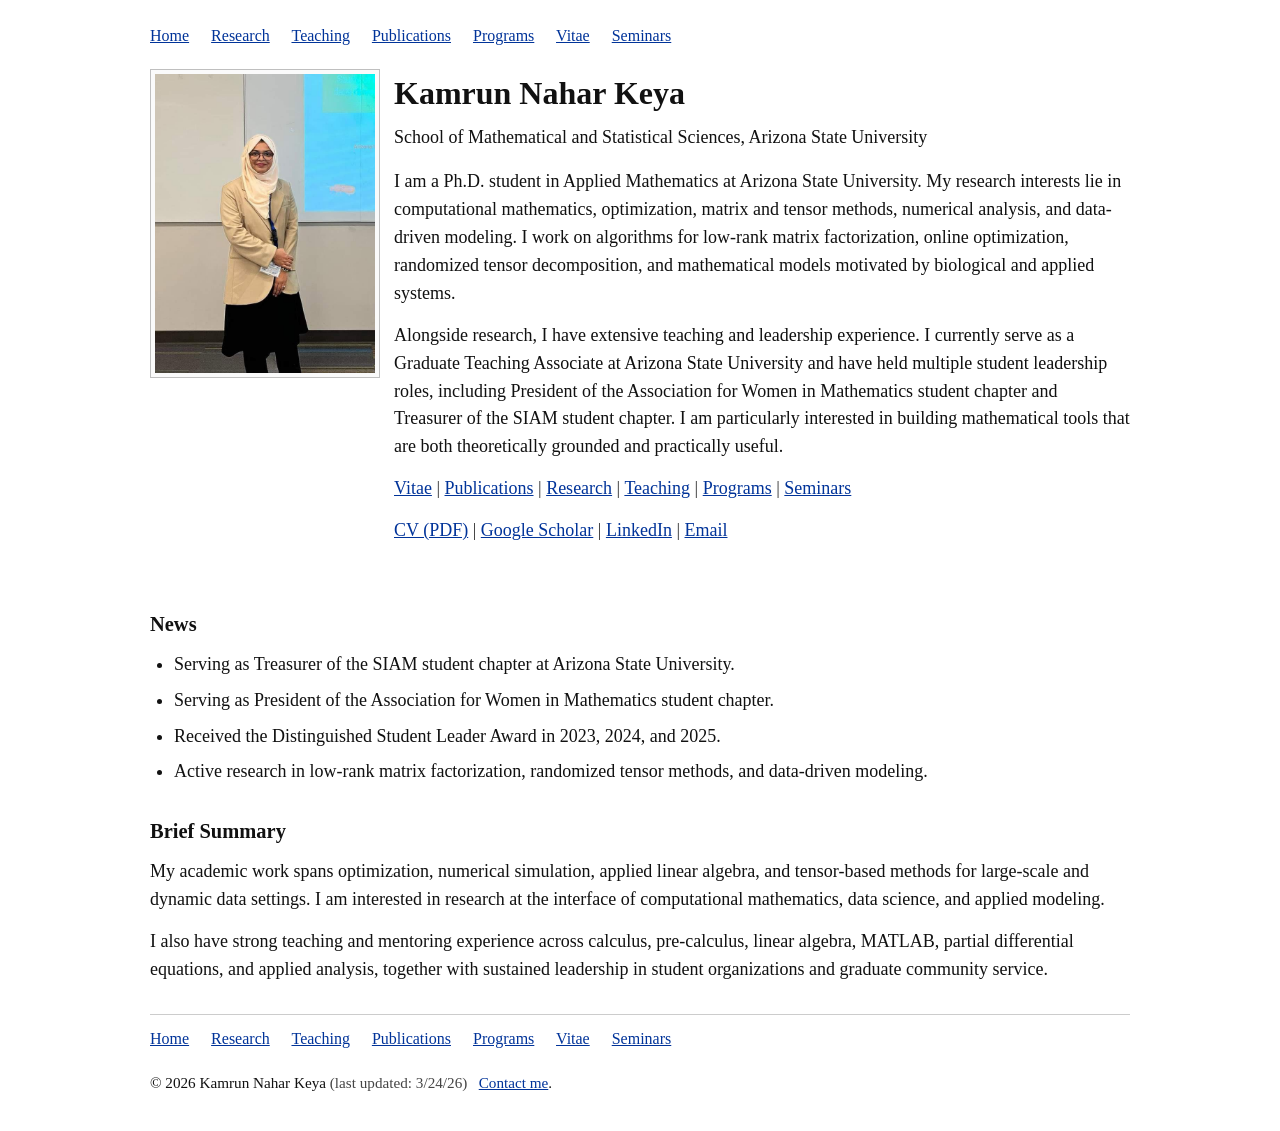
==== index.html @ a8cf1fe7 "Replace placeholder with profile image" ====
<!DOCTYPE html>
<html lang="en">
<head>
  <meta charset="UTF-8" />
  <meta name="viewport" content="width=device-width, initial-scale=1.0" />
  <title>Kamrun Nahar Keya :: Home</title>
  <meta name="description" content="Kamrun Nahar Keya, Ph.D. student in Applied Mathematics at Arizona State University." />
  <link rel="stylesheet" href="./style.css" />
</head>
<body>
  <div class="page">
    
    <div class="nav">
      <a href="./index.html">Home</a>
      <a href="./research/index.html">Research</a>
      <a href="./teaching/index.html">Teaching</a>
      <a href="./publications/index.html">Publications</a>
      <a href="./programs/index.html">Programs</a>
      <a href="./vitae/index.html">Vitae</a>
      <a href="./seminars/index.html">Seminars</a>
    </div>
    
    
<div class="header-grid">
  <div>
    <!-- Replace the placeholder below with: <img src="profile.jpg" alt="Kamrun Nahar Keya" class="photo" /> -->
    <img src="profile.jpg" alt="Kamrun Nahar Keya" class="photo" />
  </div>
  <div class="header">
    <h1>Kamrun Nahar Keya</h1>
    <div class="subtitle">School of Mathematical and Statistical Sciences, Arizona State University</div>
    <p>
      I am a Ph.D. student in Applied Mathematics at Arizona State University. My research interests lie in
      computational mathematics, optimization, matrix and tensor methods, numerical analysis, and data-driven
      modeling. I work on algorithms for low-rank matrix factorization, online optimization, randomized tensor
      decomposition, and mathematical models motivated by biological and applied systems.
    </p>
    <p>
      Alongside research, I have extensive teaching and leadership experience. I currently serve as a Graduate
      Teaching Associate at Arizona State University and have held multiple student leadership roles, including
      President of the Association for Women in Mathematics student chapter and Treasurer of the SIAM student chapter.
      I am particularly interested in building mathematical tools that are both theoretically grounded and practically useful.
    </p>
    <p class="meta">
      <a href="vitae/index.html">Vitae</a> |
      <a href="publications/index.html">Publications</a> |
      <a href="research/index.html">Research</a> |
      <a href="teaching/index.html">Teaching</a> |
      <a href="programs/index.html">Programs</a> |
      <a href="seminars/index.html">Seminars</a>
    </p>
    <p class="meta">
      <a href="cv.pdf" target="_blank" rel="noopener">CV (PDF)</a> |
      <a href="https://scholar.google.com/citations?user=X4joiKQAAAAJ&hl=en&oi=ao" target="_blank" rel="noopener">Google Scholar</a> |
      <a href="http://www.linkedin.com/in/kamrunkeya/" target="_blank" rel="noopener">LinkedIn</a> |
      <a href="mailto:kkeya1@asu.edu">Email</a>
    </p>
  </div>
</div>

<h2>News</h2>
<ul>
  <li>Serving as Treasurer of the SIAM student chapter at Arizona State University.</li>
  <li>Serving as President of the Association for Women in Mathematics student chapter.</li>
  <li>Received the Distinguished Student Leader Award in 2023, 2024, and 2025.</li>
  <li>Active research in low-rank matrix factorization, randomized tensor methods, and data-driven modeling.</li>
</ul>

<h2>Brief Summary</h2>
<p>
  My academic work spans optimization, numerical simulation, applied linear algebra, and tensor-based methods for
  large-scale and dynamic data settings. I am interested in research at the interface of computational mathematics,
  data science, and applied modeling.
</p>

<p>
  I also have strong teaching and mentoring experience across calculus, pre-calculus, linear algebra, MATLAB,
  partial differential equations, and applied analysis, together with sustained leadership in student organizations
  and graduate community service.
</p>

    
    <div class="footer">
      <div class="footnav">
        <a href="./index.html">Home</a>
        <a href="./research/index.html">Research</a>
        <a href="./teaching/index.html">Teaching</a>
        <a href="./publications/index.html">Publications</a>
        <a href="./programs/index.html">Programs</a>
        <a href="./vitae/index.html">Vitae</a>
        <a href="./seminars/index.html">Seminars</a>
      </div>
      © 2026 Kamrun Nahar Keya <span class="last-updated">(last updated: 3/24/26)</span>
      &nbsp; <a href="mailto:kkeya1@asu.edu">Contact me</a>.
    </div>
    
  </div>
</body>
</html>
---- style.css ----
body {
  margin: 0;
  padding: 0;
  background: #ffffff;
  color: #111111;
  font-family: Georgia, "Times New Roman", Times, serif;
  font-size: 18px;
  line-height: 1.55;
}

.page {
  max-width: 980px;
  margin: 0 auto;
  padding: 24px 22px 36px;
}

.nav,
.footnav {
  margin-bottom: 20px;
  font-size: 1rem;
}

.nav a,
.footnav a {
  margin-right: 18px;
  white-space: nowrap;
}

a {
  color: #003399;
  text-decoration: underline;
}

h1 {
  font-size: 2rem;
  margin: 0 0 6px 0;
  font-weight: 700;
}

h2 {
  font-size: 1.28rem;
  margin: 30px 0 10px 0;
  font-weight: 700;
}

h3 {
  font-size: 1.08rem;
  margin: 20px 0 8px 0;
  font-weight: 700;
}

p {
  margin: 0 0 14px 0;
}

ul {
  margin: 0 0 16px 24px;
  padding: 0;
}

li {
  margin-bottom: 8px;
}

.header {
  margin-bottom: 20px;
}

.header-grid {
  display: grid;
  grid-template-columns: 220px 1fr;
  gap: 24px;
  align-items: start;
}

.photo {
  width: 100%;
  max-width: 220px;
  border: 1px solid #bfbfbf;
  padding: 4px;
  background: #fafafa;
}

.placeholder {
  width: 100%;
  max-width: 220px;
  min-height: 240px;
  border: 1px solid #bfbfbf;
  display: flex;
  align-items: center;
  justify-content: center;
  text-align: center;
  padding: 12px;
  background: #fafafa;
  font-size: 0.95rem;
}

.subtitle {
  margin-bottom: 16px;
}

.meta {
  color: #333333;
}

.footer {
  margin-top: 30px;
  padding-top: 12px;
  border-top: 1px solid #cccccc;
  font-size: 0.95rem;
}

.last-updated {
  color: #444444;
}

@media (max-width: 760px) {
  body {
    font-size: 17px;
  }

  .header-grid {
    grid-template-columns: 1fr;
  }

  .photo,
  .placeholder {
    max-width: 180px;
  }
}
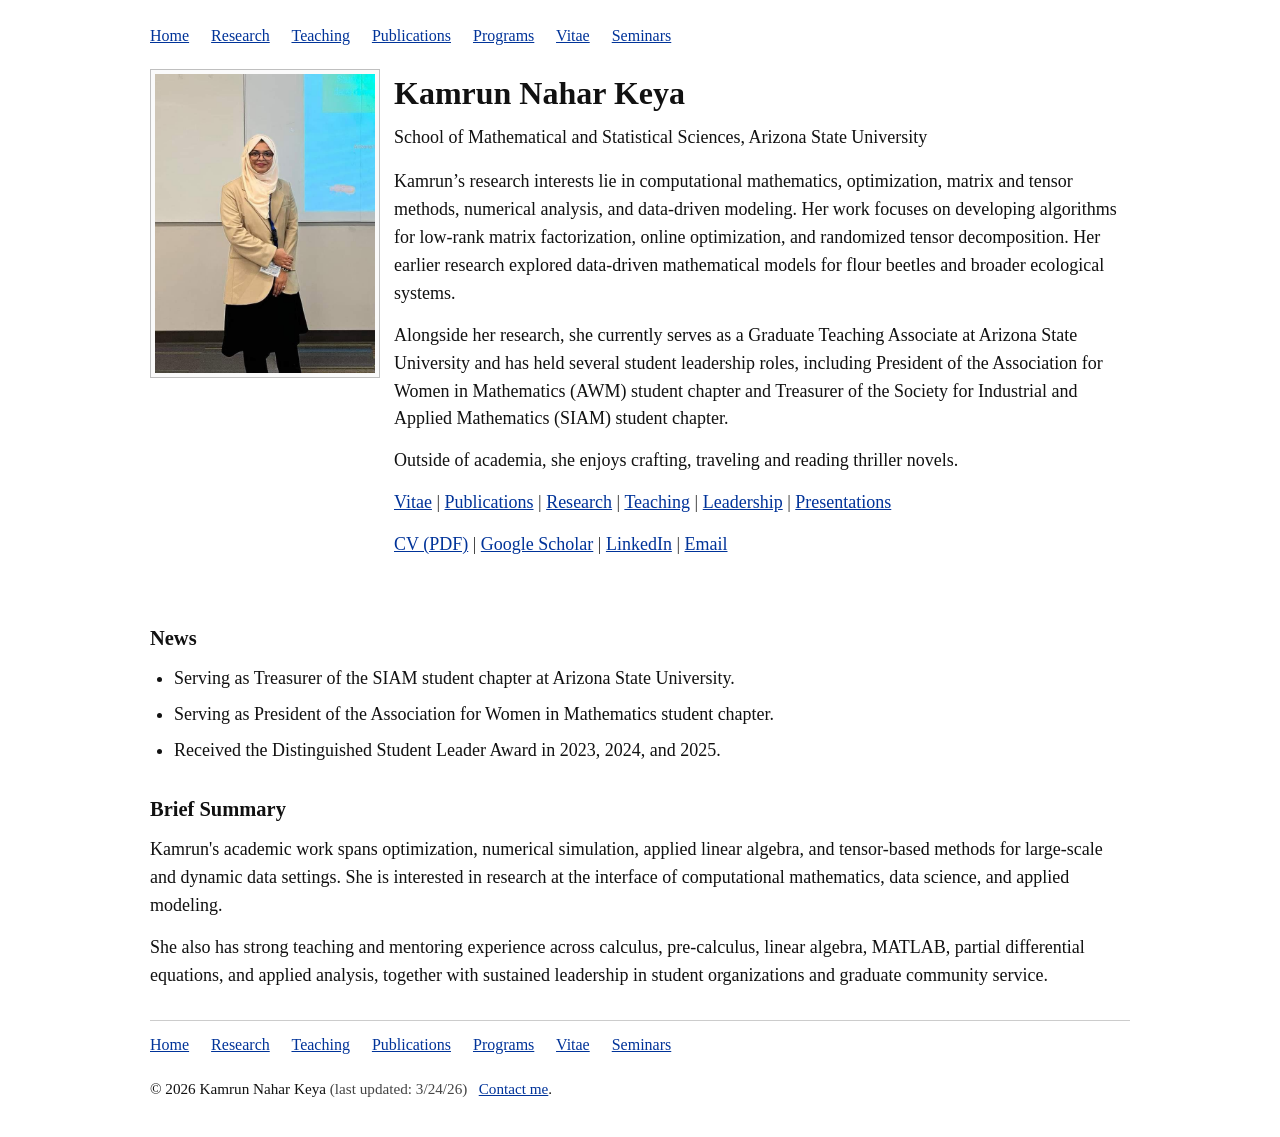
==== commit b9be8350: "Revise bio details and research focus in index.html Updated personal information and research intere" ====
--- a/index.html
+++ b/index.html
@@ -30,24 +30,29 @@
     <h1>Kamrun Nahar Keya</h1>
     <div class="subtitle">School of Mathematical and Statistical Sciences, Arizona State University</div>
     <p>
-      I am a Ph.D. student in Applied Mathematics at Arizona State University. My research interests lie in
-      computational mathematics, optimization, matrix and tensor methods, numerical analysis, and data-driven
-      modeling. I work on algorithms for low-rank matrix factorization, online optimization, randomized tensor
-      decomposition, and mathematical models motivated by biological and applied systems.
+      Kamrun’s research interests lie in computational mathematics, optimization, matrix and tensor methods, 
+      numerical analysis, and data-driven modeling. Her work focuses on developing algorithms for low-rank matrix factorization, 
+      online optimization, and randomized tensor decomposition. Her earlier research explored data-driven mathematical models for 
+      flour beetles and broader ecological systems.
     </p>
     <p>
-      Alongside research, I have extensive teaching and leadership experience. I currently serve as a Graduate
-      Teaching Associate at Arizona State University and have held multiple student leadership roles, including
-      President of the Association for Women in Mathematics student chapter and Treasurer of the SIAM student chapter.
-      I am particularly interested in building mathematical tools that are both theoretically grounded and practically useful.
+      Alongside her research, she currently serves as a Graduate Teaching Associate at Arizona State University and has held several 
+      student leadership roles, including President of the Association for Women in Mathematics (AWM) student chapter and 
+      Treasurer of the Society for Industrial and Applied Mathematics (SIAM) student chapter.
+      </p>
+    </p>
+    Outside of academia, she enjoys crafting, traveling and reading thriller novels.
+
+    
+     
     </p>
     <p class="meta">
       <a href="vitae/index.html">Vitae</a> |
       <a href="publications/index.html">Publications</a> |
       <a href="research/index.html">Research</a> |
       <a href="teaching/index.html">Teaching</a> |
-      <a href="programs/index.html">Programs</a> |
-      <a href="seminars/index.html">Seminars</a>
+      <a href="programs/index.html">Leadership</a> |
+      <a href="seminars/index.html">Presentations</a>
     </p>
     <p class="meta">
       <a href="cv.pdf" target="_blank" rel="noopener">CV (PDF)</a> |
@@ -63,18 +68,17 @@
   <li>Serving as Treasurer of the SIAM student chapter at Arizona State University.</li>
   <li>Serving as President of the Association for Women in Mathematics student chapter.</li>
   <li>Received the Distinguished Student Leader Award in 2023, 2024, and 2025.</li>
-  <li>Active research in low-rank matrix factorization, randomized tensor methods, and data-driven modeling.</li>
 </ul>
 
 <h2>Brief Summary</h2>
 <p>
-  My academic work spans optimization, numerical simulation, applied linear algebra, and tensor-based methods for
-  large-scale and dynamic data settings. I am interested in research at the interface of computational mathematics,
+  Kamrun's academic work spans optimization, numerical simulation, applied linear algebra, and tensor-based methods for
+  large-scale and dynamic data settings. She is interested in research at the interface of computational mathematics,
   data science, and applied modeling.
 </p>
 
 <p>
-  I also have strong teaching and mentoring experience across calculus, pre-calculus, linear algebra, MATLAB,
+  She also has strong teaching and mentoring experience across calculus, pre-calculus, linear algebra, MATLAB,
   partial differential equations, and applied analysis, together with sustained leadership in student organizations
   and graduate community service.
 </p>
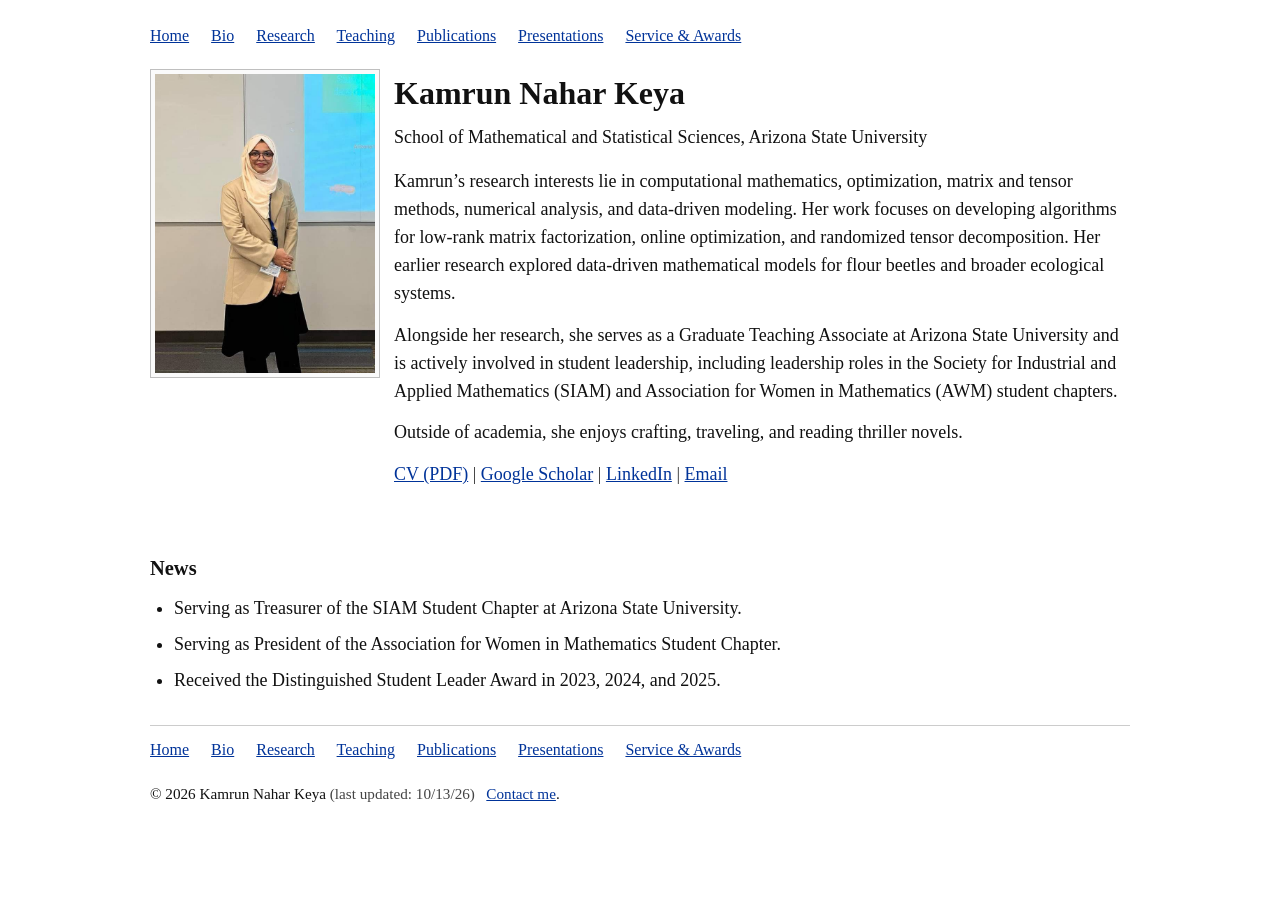
==== commit 1c6ba267: "Refactor index.html for improved layout and content Updated the HTML structure and content for bette" ====
--- a/index.html
+++ b/index.html
@@ -3,101 +3,140 @@
 <head>
   <meta charset="UTF-8" />
   <meta name="viewport" content="width=device-width, initial-scale=1.0" />
+
   <title>Kamrun Nahar Keya :: Home</title>
-  <meta name="description" content="Kamrun Nahar Keya, Ph.D. student in Applied Mathematics at Arizona State University." />
+
+  <meta
+    name="description"
+    content="Kamrun Nahar Keya, Ph.D. student in Applied Mathematics at Arizona State University."
+  />
+
   <link rel="stylesheet" href="./style.css" />
 </head>
+
 <body>
   <div class="page">
-    
+
+    <!-- Navigation -->
     <div class="nav">
       <a href="./index.html">Home</a>
+      <a href="./vitae/index.html">Bio</a>
       <a href="./research/index.html">Research</a>
       <a href="./teaching/index.html">Teaching</a>
       <a href="./publications/index.html">Publications</a>
-      <a href="./programs/index.html">Programs</a>
-      <a href="./vitae/index.html">Vitae</a>
-      <a href="./seminars/index.html">Seminars</a>
+      <a href="./seminars/index.html">Presentations</a>
+      <a href="./programs/index.html">Service &amp; Awards</a>
     </div>
-    
-    
-<div class="header-grid">
-  <div>
-    <!-- Replace the placeholder below with: <img src="profile.jpg" alt="Kamrun Nahar Keya" class="photo" /> -->
-    <img src="profile.jpg" alt="Kamrun Nahar Keya" class="photo" />
-  </div>
-  <div class="header">
-    <h1>Kamrun Nahar Keya</h1>
-    <div class="subtitle">School of Mathematical and Statistical Sciences, Arizona State University</div>
-    <p>
-      Kamrun’s research interests lie in computational mathematics, optimization, matrix and tensor methods, 
-      numerical analysis, and data-driven modeling. Her work focuses on developing algorithms for low-rank matrix factorization, 
-      online optimization, and randomized tensor decomposition. Her earlier research explored data-driven mathematical models for 
-      flour beetles and broader ecological systems.
-    </p>
-    <p>
-      Alongside her research, she currently serves as a Graduate Teaching Associate at Arizona State University and has held several 
-      student leadership roles, including President of the Association for Women in Mathematics (AWM) student chapter and 
-      Treasurer of the Society for Industrial and Applied Mathematics (SIAM) student chapter.
-      </p>
-    </p>
-    Outside of academia, she enjoys crafting, traveling and reading thriller novels.
 
-    
-     
-    </p>
-    <p class="meta">
-      <a href="vitae/index.html">Vitae</a> |
-      <a href="publications/index.html">Publications</a> |
-      <a href="research/index.html">Research</a> |
-      <a href="teaching/index.html">Teaching</a> |
-      <a href="programs/index.html">Leadership</a> |
-      <a href="seminars/index.html">Presentations</a>
-    </p>
-    <p class="meta">
-      <a href="cv.pdf" target="_blank" rel="noopener">CV (PDF)</a> |
-      <a href="https://scholar.google.com/citations?user=X4joiKQAAAAJ&hl=en&oi=ao" target="_blank" rel="noopener">Google Scholar</a> |
-      <a href="http://www.linkedin.com/in/kamrunkeya/" target="_blank" rel="noopener">LinkedIn</a> |
-      <a href="mailto:kkeya1@asu.edu">Email</a>
-    </p>
-  </div>
-</div>
 
-<h2>News</h2>
-<ul>
-  <li>Serving as Treasurer of the SIAM student chapter at Arizona State University.</li>
-  <li>Serving as President of the Association for Women in Mathematics student chapter.</li>
-  <li>Received the Distinguished Student Leader Award in 2023, 2024, and 2025.</li>
-</ul>
+    <!-- Header -->
+    <div class="header-grid">
 
-<h2>Brief Summary</h2>
-<p>
-  Kamrun's academic work spans optimization, numerical simulation, applied linear algebra, and tensor-based methods for
-  large-scale and dynamic data settings. She is interested in research at the interface of computational mathematics,
-  data science, and applied modeling.
-</p>
+      <div>
+        <img
+          src="profile.jpg"
+          alt="Kamrun Nahar Keya"
+          class="photo"
+        />
+      </div>
 
-<p>
-  She also has strong teaching and mentoring experience across calculus, pre-calculus, linear algebra, MATLAB,
-  partial differential equations, and applied analysis, together with sustained leadership in student organizations
-  and graduate community service.
-</p>
+      <div class="header">
 
-    
+        <h1>Kamrun Nahar Keya</h1>
+
+        <div class="subtitle">
+          School of Mathematical and Statistical Sciences,
+          Arizona State University
+        </div>
+
+        <p>
+          Kamrun’s research interests lie in computational mathematics,
+          optimization, matrix and tensor methods, numerical analysis,
+          and data-driven modeling. Her work focuses on developing
+          algorithms for low-rank matrix factorization, online optimization,
+          and randomized tensor decomposition. Her earlier research explored
+          data-driven mathematical models for flour beetles and broader
+          ecological systems.
+        </p>
+
+        <p>
+          Alongside her research, she serves as a Graduate Teaching Associate
+          at Arizona State University and is actively involved in student
+          leadership, including leadership roles in the Society for Industrial
+          and Applied Mathematics (SIAM) and Association for Women in
+          Mathematics (AWM) student chapters.
+        </p>
+
+        <p>
+          Outside of academia, she enjoys crafting, traveling, and reading
+          thriller novels.
+        </p>
+
+
+        <!-- Professional Links -->
+        <p class="meta">
+          <a href="cv.pdf" target="_blank" rel="noopener">CV (PDF)</a> |
+          <a
+            href="https://scholar.google.com/citations?user=X4joiKQAAAAJ&hl=en&oi=ao"
+            target="_blank"
+            rel="noopener"
+          >Google Scholar</a> |
+          <a
+            href="http://www.linkedin.com/in/kamrunkeya/"
+            target="_blank"
+            rel="noopener"
+          >LinkedIn</a> |
+          <a href="mailto:kkeya1@asu.edu">Email</a>
+        </p>
+
+      </div>
+    </div>
+
+
+    <!-- News -->
+    <h2>News</h2>
+
+    <ul>
+      <li>
+        Serving as Treasurer of the SIAM Student Chapter at
+        Arizona State University.
+      </li>
+
+      <li>
+        Serving as President of the Association for Women in Mathematics
+        Student Chapter.
+      </li>
+
+      <li>
+        Received the Distinguished Student Leader Award in 2023, 2024,
+        and 2025.
+      </li>
+    </ul>
+
+
+    <!-- Footer -->
     <div class="footer">
+
       <div class="footnav">
         <a href="./index.html">Home</a>
+        <a href="./vitae/index.html">Bio</a>
         <a href="./research/index.html">Research</a>
         <a href="./teaching/index.html">Teaching</a>
         <a href="./publications/index.html">Publications</a>
-        <a href="./programs/index.html">Programs</a>
-        <a href="./vitae/index.html">Vitae</a>
-        <a href="./seminars/index.html">Seminars</a>
+        <a href="./seminars/index.html">Presentations</a>
+        <a href="./programs/index.html">Service &amp; Awards</a>
       </div>
-      © 2026 Kamrun Nahar Keya <span class="last-updated">(last updated: 3/24/26)</span>
-      &nbsp; <a href="mailto:kkeya1@asu.edu">Contact me</a>.
+
+      © 2026 Kamrun Nahar Keya
+      <span class="last-updated">
+        (last updated: 10/13/26)
+      </span>
+
+      &nbsp;
+      <a href="mailto:kkeya1@asu.edu">Contact me</a>.
+
     </div>
-    
+
   </div>
 </body>
 </html>
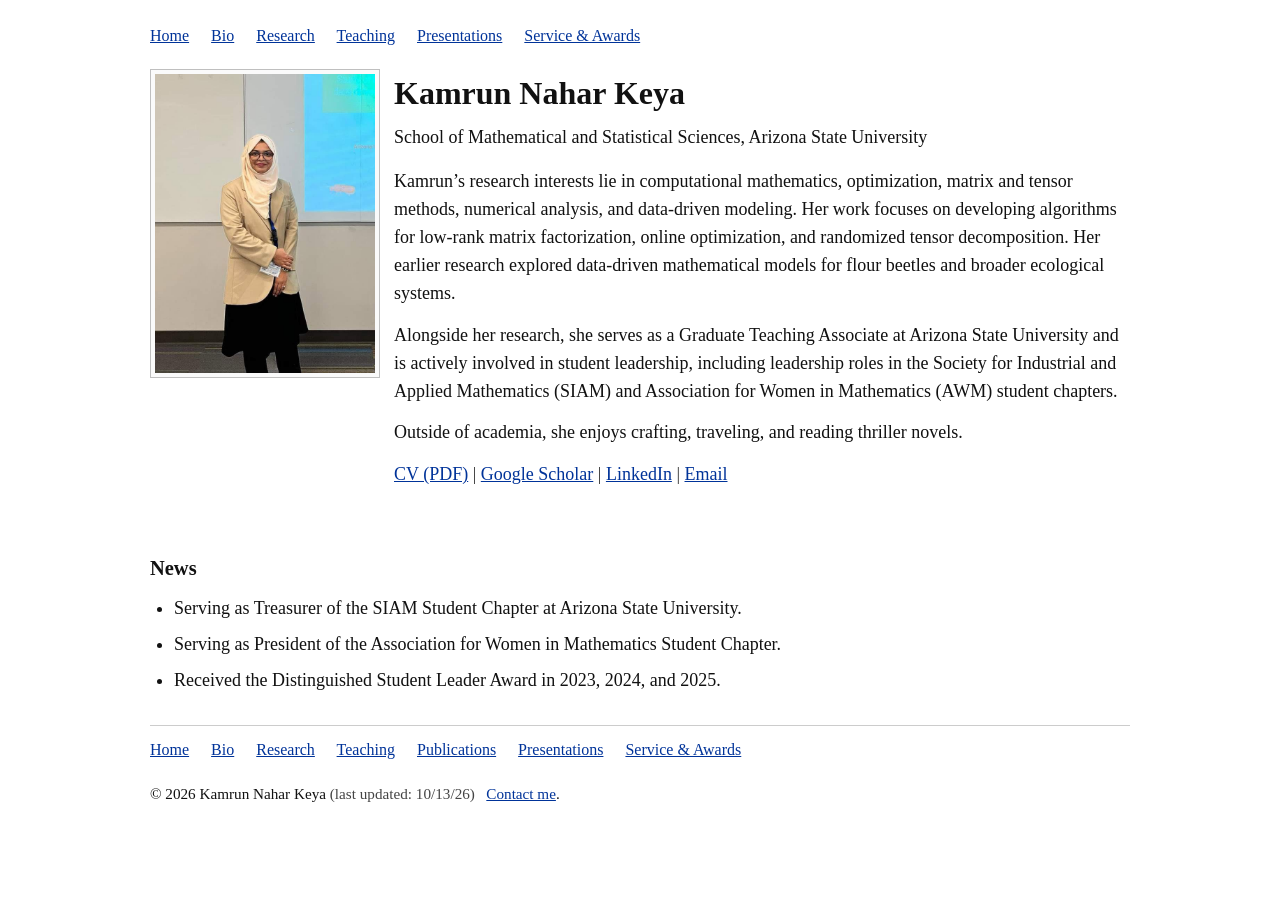
==== commit ba0bed94: "Update index.html" ====
--- a/index.html
+++ b/index.html
@@ -21,9 +21,8 @@
     <div class="nav">
       <a href="./index.html">Home</a>
       <a href="./vitae/index.html">Bio</a>
-      <a href="./research/index.html">Research</a>
+      <a href="./publications/index.html">Research</a>
       <a href="./teaching/index.html">Teaching</a>
-      <a href="./publications/index.html">Publications</a>
       <a href="./seminars/index.html">Presentations</a>
       <a href="./programs/index.html">Service &amp; Awards</a>
     </div>
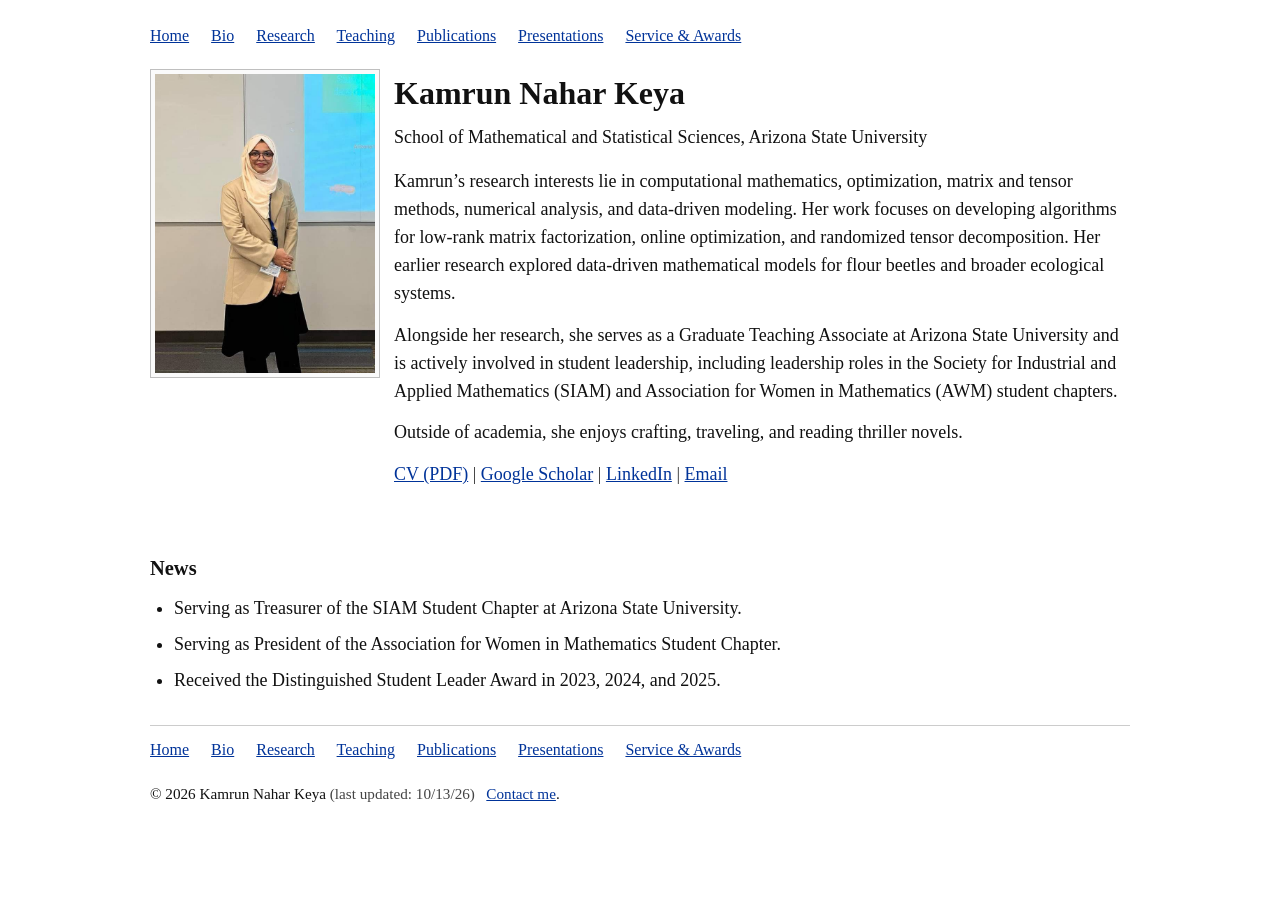
==== commit 74eac7b4: "Update navigation links to use relative paths" ====
--- a/index.html
+++ b/index.html
@@ -19,12 +19,13 @@
 
     <!-- Navigation -->
     <div class="nav">
-      <a href="./index.html">Home</a>
-      <a href="./vitae/index.html">Bio</a>
-      <a href="./publications/index.html">Research</a>
-      <a href="./teaching/index.html">Teaching</a>
-      <a href="./seminars/index.html">Presentations</a>
-      <a href="./programs/index.html">Service &amp; Awards</a>
+      <a href="../index.html">Home</a>
+      <a href="../cv.pdf" target="_blank" rel="noopener">Bio</a>
+      <a href="../research/index.html">Research</a>
+      <a href="../teaching/index.html">Teaching</a>
+      <a href="../publications/index.html">Publications</a>
+      <a href="../seminars/index.html">Presentations</a>
+      <a href="../programs/index.html">Service &amp; Awards</a>
     </div>
 
 
@@ -117,13 +118,13 @@
     <div class="footer">
 
       <div class="footnav">
-        <a href="./index.html">Home</a>
-        <a href="./vitae/index.html">Bio</a>
-        <a href="./research/index.html">Research</a>
-        <a href="./teaching/index.html">Teaching</a>
-        <a href="./publications/index.html">Publications</a>
-        <a href="./seminars/index.html">Presentations</a>
-        <a href="./programs/index.html">Service &amp; Awards</a>
+        <a href="../index.html">Home</a>
+      <a href="../cv.pdf" target="_blank" rel="noopener">Bio</a>
+      <a href="../research/index.html">Research</a>
+      <a href="../teaching/index.html">Teaching</a>
+      <a href="../publications/index.html">Publications</a>
+      <a href="../seminars/index.html">Presentations</a>
+      <a href="../programs/index.html">Service &amp; Awards</a>
       </div>
 
       © 2026 Kamrun Nahar Keya
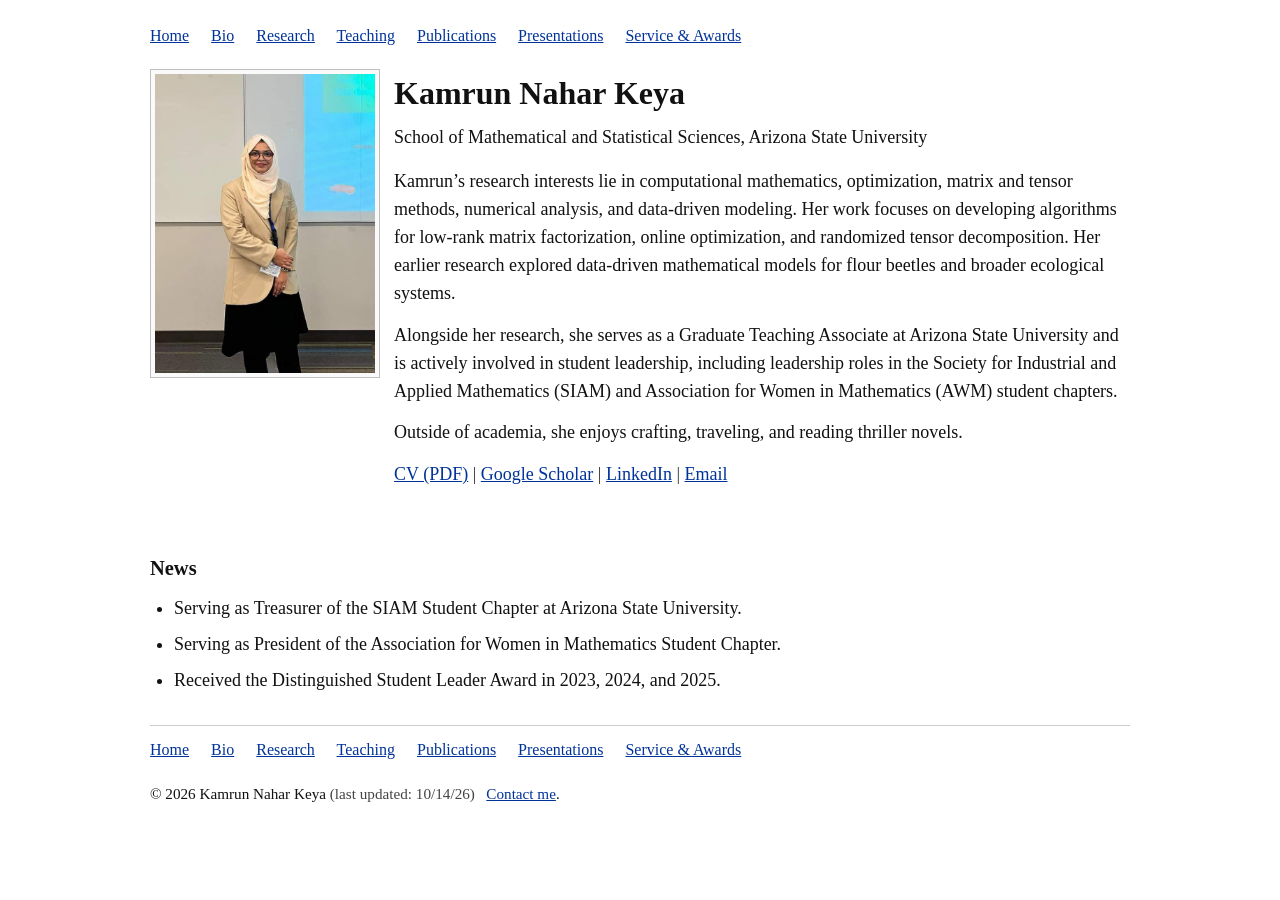
==== commit df07e119: "Update links and last updated date in index.html" ====
--- a/index.html
+++ b/index.html
@@ -19,13 +19,13 @@
 
     <!-- Navigation -->
     <div class="nav">
-      <a href="../index.html">Home</a>
-      <a href="../cv.pdf" target="_blank" rel="noopener">Bio</a>
-      <a href="../research/index.html">Research</a>
-      <a href="../teaching/index.html">Teaching</a>
-      <a href="../publications/index.html">Publications</a>
-      <a href="../seminars/index.html">Presentations</a>
-      <a href="../programs/index.html">Service &amp; Awards</a>
+      <a href="./index.html">Home</a>
+      <a href="./cv.pdf" target="_blank" rel="noopener">Bio</a>
+      <a href="./research/index.html">Research</a>
+      <a href="./teaching/index.html">Teaching</a>
+      <a href="./publications/index.html">Publications</a>
+      <a href="./seminars/index.html">Presentations</a>
+      <a href="./programs/index.html">Service &amp; Awards</a>
     </div>
 
 
@@ -34,7 +34,7 @@
 
       <div>
         <img
-          src="profile.jpg"
+          src="./profile.jpg"
           alt="Kamrun Nahar Keya"
           class="photo"
         />
@@ -75,14 +75,14 @@
 
         <!-- Professional Links -->
         <p class="meta">
-          <a href="cv.pdf" target="_blank" rel="noopener">CV (PDF)</a> |
+          <a href="./cv.pdf" target="_blank" rel="noopener">CV (PDF)</a> |
           <a
             href="https://scholar.google.com/citations?user=X4joiKQAAAAJ&hl=en&oi=ao"
             target="_blank"
             rel="noopener"
           >Google Scholar</a> |
           <a
-            href="http://www.linkedin.com/in/kamrunkeya/"
+            href="https://www.linkedin.com/in/kamrunkeya/"
             target="_blank"
             rel="noopener"
           >LinkedIn</a> |
@@ -118,18 +118,18 @@
     <div class="footer">
 
       <div class="footnav">
-        <a href="../index.html">Home</a>
-      <a href="../cv.pdf" target="_blank" rel="noopener">Bio</a>
-      <a href="../research/index.html">Research</a>
-      <a href="../teaching/index.html">Teaching</a>
-      <a href="../publications/index.html">Publications</a>
-      <a href="../seminars/index.html">Presentations</a>
-      <a href="../programs/index.html">Service &amp; Awards</a>
+        <a href="./index.html">Home</a>
+        <a href="./cv.pdf" target="_blank" rel="noopener">Bio</a>
+        <a href="./research/index.html">Research</a>
+        <a href="./teaching/index.html">Teaching</a>
+        <a href="./publications/index.html">Publications</a>
+        <a href="./seminars/index.html">Presentations</a>
+        <a href="./programs/index.html">Service &amp; Awards</a>
       </div>
 
       © 2026 Kamrun Nahar Keya
       <span class="last-updated">
-        (last updated: 10/13/26)
+        (last updated: 10/14/26)
       </span>
 
       &nbsp;
